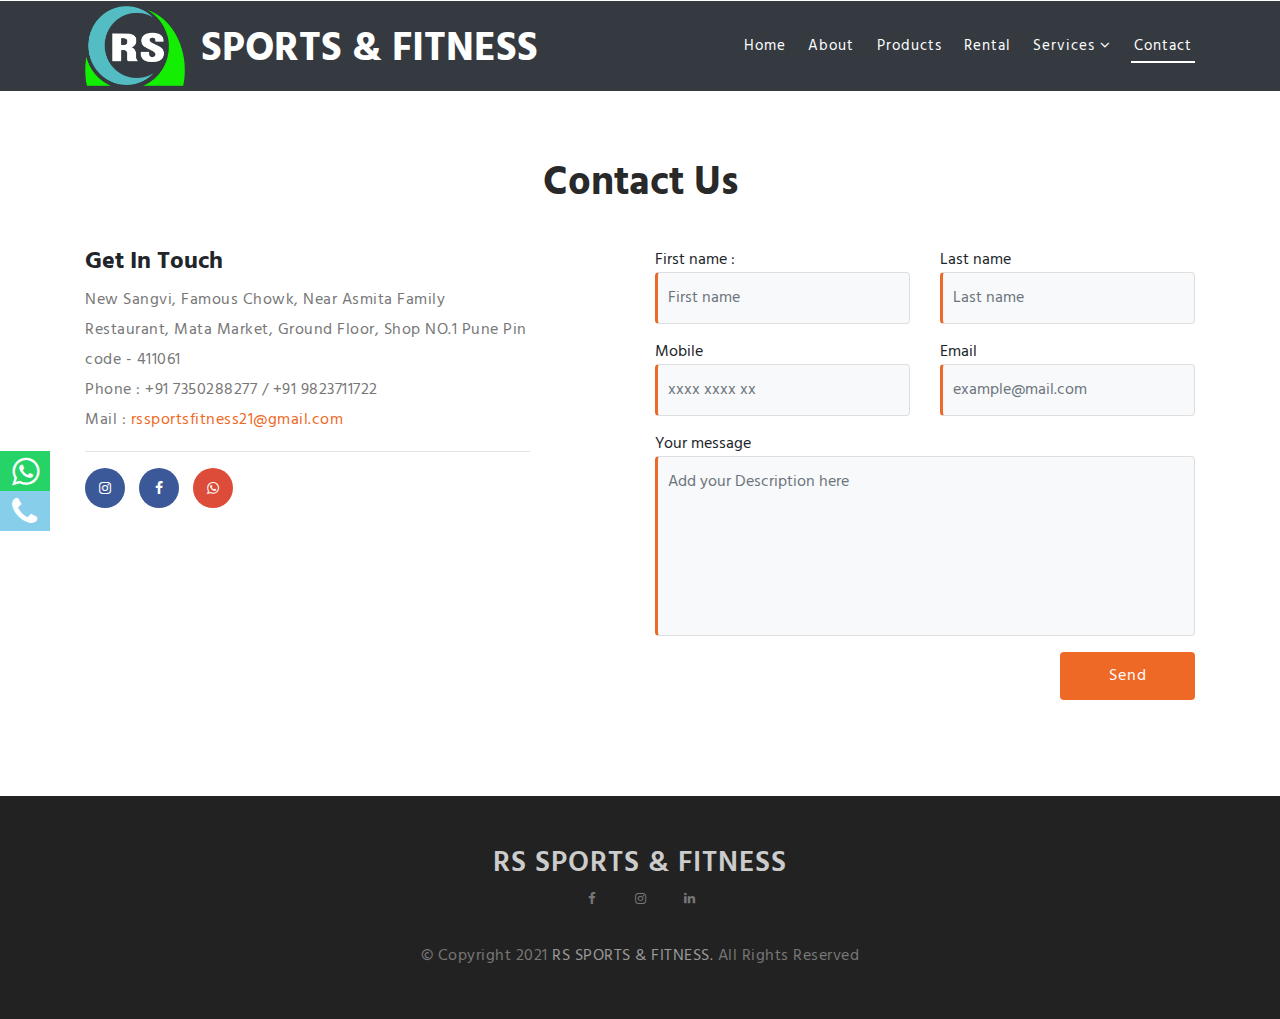
==== contact.html @ 5c7f617e "Updated File" ====
<!DOCTYPE html>
<html lang="en">
<head>
<title>RS SPORTS & FITNESS | Contact</title>	
	<!-- Meta tag Keywords -->
	<meta name="viewport" content="width=device-width, initial-scale=1">
	<meta charset="utf-8">
	<meta name="keywords" content="RS SPORTS & FITNESS" />
	<script>
		addEventListener("load", function () {
			setTimeout(hideURLbar, 0);
		}, false);
		
		function hideURLbar(){
			if (window.scrollY == 0) window.scrollTo(0,1);
		}
	</script>

	<!-- css files -->
	<link rel="stylesheet" href="css/bootstrap.css"> <!-- Bootstrap-Core-CSS -->
	<link rel="stylesheet" href="css/style.css" type="text/css" media="all" /> <!-- Style-CSS --> 
	<link rel="stylesheet" href="css/font-awesome.min.css" type="text/css" media="all" /> <!-- Style-CSS --> 
	<!-- //css files -->
	
	<!--web font-->
	<link href="//fonts.googleapis.com/css?family=Hind:300,400,500,600,700&amp;subset=devanagari,latin-ext" rel="stylesheet">
	<!--//web font-->

<style type="text/css">
	
@media only screen and (max-width: 600px) {

.header-top-image-text img{
	width: 50px !important;
	height: 100%;
}
.header-top-image-text h1{
	font-size: 18px;
	padding-top: 16px !important;
}
.header .container{
	display: flex;
}
.header .container .nav_w3dls .menu{
	left: 0;
	margin-top: 45px;
	position: absolute;
}

.carousel .carousel-inner{
	height: 35vh !important;
}
.home-page-caption{
	top: 25% !important;
}
.home-page-caption h1{
	font-size: 22px !important;
}
.service-card{
	margin-left: auto;
	margin-right: auto;
	width: 100% !important;
}
.contactus-column{
	padding-top: 12px;
}
.contactus-column .col p{
	line-height: 20px;
}


}

</style>

</head>

<body>

<!-- header -->
<header>
	<div class="header bg-dark fixed-top">
		<div class="container  d-lg-flex justify-content-between align-items-center">

			<div class="header-top-image-text" style="display: flex;">
				<img src="images\RS Logo.png" class="navbar-brand" style="width: 100px;">
				<h1 style="padding-top: 25px; color: white; font-weight: bold;"> SPORTS & FITNESS </h1>
			</div>

			<div class="nav_w3dls">
				<nav>
					<label for="drop" class="toggle mt-lg-0 mt-1"><span class="fa fa-bars" aria-hidden="true"></span></label>
					<input type="checkbox" id="drop" />
						<ul class="menu">
							<li class="mr-lg-3 mr-2"><a href="index.html">Home</a></li>
							<li class="mr-lg-3 mr-2"><a href="index.html#aboutus">About </a></li>
							<li class="mr-lg-3 mr-2"><a href="products.html">Products</a></li>
							<li class="mr-lg-3 mr-2"><a href="rental.html">Rental</a></li>
							<li class="mr-lg-3 mr-2 p-0">
								<label for="drop-2" class="toggle">Services <span class="fa fa-angle-down" aria-hidden="true"></span>
								</label>
								<a href="services.html">Services <span class="fa fa-angle-down" aria-hidden="true"></span></a>
								<input type="checkbox" id="drop-2"/>
								<ul class="inner-dropdown">
									<li><a href="services.html#repairservice">Repair and Service</a></li>
									<li><a href="services.html#amc">AMC</a></li>
									<li><a href="services.html#gymsetup">GYM Setup</a></li>
									<li><a href="training.html">Training</a></li>
								</ul>
							</li>
							<li class="active"><a href="contact.html">Contact</a></li>
						</ul>
				</nav>
			</div>

		</div>
	</div>
</header>
<!-- //header -->

<!-- contact -->
<div class="contact py-sm-5" id="contact" style="margin-top: 5%;">
	<div class="container py-xl-5 py-lg-3">
		<h3 class="heading mb-3 text-center">Contact Us</h3>
		<div class="row pt-lg-4">
			<div class="col-lg-6">
				<div class="row">
					<div class="col-lg-10 col-md-7">
						<div class="contact-top">
							<h4 class="about-left-agile font-weight-bold mb-2">Get In Touch </h4>
							<p>New Sangvi, Famous Chowk, Near Asmita Family Restaurant, Mata Market, Ground Floor, Shop NO.1 Pune Pin code - 411061</p>
							<p>Phone : +91 7350288277 / +91 9823711722</p>
							<p>Mail : <a href="mailto:rssportsfitness21@gmail.com" class="">rssportsfitness21@gmail.com</a></p>
						</div>
						<hr>
						<ul class="social mb-4">
							<li><a href="#"><span class="fa fa-instagram icon_facebook"></span></a></li>
							<li><a href="#"><span class="fa fa-facebook icon_facebook"></span></a></li>
							<li><a href="#"><span class="fa fa-whatsapp icon_google-plus"></span></a></li>
						</ul>
					</div>
				</div>
			</div>
			<div class="col-lg-6 mt-lg-0 mt-5">
				<!-- register form grid -->
				<div class="register-top1">
					<form action="#" method="post" class="register-wthree">
						<div class="form-group">
							<div class="row">
								<?php echo $alert; ?>	
								<div class="col-md-6">
									<label>
										First name :
									</label>
									<input class="form-control" type="text" placeholder="First name" id="fname" name="fname" value="" required="">
								</div>
								<div class="col-md-6 mt-md-0 mt-4">
									<label>
										Last name
									</label>
									<input class="form-control" type="text" placeholder="Last name" id="lname" name="lname" value="" required="">
								</div>
							</div>
						</div>
						<div class="form-group">
							<div class="row">
								<div class="col-md-6">
									<label>
										Mobile
									</label>
									<input class="form-control" type="text" placeholder="xxxx xxxx xx" id="mobile" name="mobile" value="" required="">
								</div>
								<div class="col-md-6 mt-md-0 mt-4">
									<label>
										Email
									</label>
									<input class="form-control" type="email" placeholder="example@mail.com" id="email" name="email" value="" required="">
								</div>
							</div>
						</div>
						<div class="form-group">
							<div class="row">
								<div class="col-md-12">
									<label>
										Your message
									</label>
									<textarea placeholder="Add your Description here" id="message" name="message" class="form-control"></textarea>
								</div>
							</div>
						</div>
						<div class="row mt-3">
							<div class="col-md-12">
								<button type="submit" name="contactform" class="btn btn-aasana-w3 btn-block w-25">Send</button>
							</div>
						</div>
					</form>
				</div>


			</div>
		</div>
	</div>
</div>
<!-- //contact-->

	
<!-- footer -->
<footer class="py-sm-5">
	<div class="container">
		<div class="footer-grids text-center">
			<h2 class="logo"><a href="index.html">RS SPORTS & FITNESS</a></h2>
		</div>
		<!-- to top -->
<!-- 		<div class="top-icon text-center mt-0">
			<a href="#home" class="move-top text-center"><span class="fa fa-angle-double-up" aria-hidden="true"></span> Go to top</a>
		</div> -->
		<!-- //to top -->
		<div class="middle mt-0">
			<ul class="social mb-4">
				<li><a href="#"><span class="fa fa-facebook icon_facebook"></span></a></li>
				<li><a href="#"><span class="fa fa-instagram icon_instagram"></span></a></li>
				<li><a href="#"><span class="fa fa-linkedin icon_linkedin"></span></a></li>
			</ul>
			<p>© Copyright 2021 <a href="index.html">RS SPORTS & FITNESS.</a> All Rights Reserved</p>
		</div>
	</div>
<div class="position-fixed" style="top: 50%;">
	<div>
		<ul>
			<li style="height: 40px; width: 50px; background: #26D367;">
				<span><!-- https://wa.me/0000000?text=Hello!%20 -->
					<a style=" font-size: 32px; padding-left: 12px; color: white;" href="https://api.whatsapp.com/send?phone=917350288277" target="_blank">
						<i class="fa fa-whatsapp" ></i>
					</a>
				</span>
			</li>
			<li style="height: 40px; width: 50px; background: skyblue;">
				<span>
					<a style=" font-size: 32px; padding-left: 12px; color: white;" href="tel:+917350288277">
						<i class="fa fa-phone" ></i>
					</a>
				</span>
			</li>
		</ul>
	</div>
</div>
</footer>
<!-- //footer -->

<script type="text/javascript">
	if (window.history.replaceState) {
		window.history.replaceState(null, null, window.location.href);
	}
</script>


</body>
</html>
---- css/style.css ----
body{
	padding-top: 0;
	margin:0;
	background:#fff;
	position:relative;
	font-family: 'Hind', sans-serif;
}
body a{
    transition:0.5s all;
	-webkit-transition:0.5s all;
	-moz-transition:0.5s all;
	-o-transition:0.5s all;
	-ms-transition:0.5s all;
}
a:hover{
	text-decoration:none;
}
input[type="button"],input[type="submit"],.contact-form input[type="submit"]{
	transition:0.5s all;
	-webkit-transition:0.5s all;
	-moz-transition:0.5s all;
	-o-transition:0.5s all;
	-ms-transition:0.5s all;
}
h1,h2,h3,h4,h5,h6{
	margin:0;	
}	
p{
	margin:0;
    color: #777;
    font-size: 16px;
    letter-spacing: .5px;
    line-height: 30px;
}
ul{
	margin:0;
	padding:0;
}
label{
	margin:0;
}
img{
	width:100%;
}
html {
  scroll-behavior: smooth;
}
/*-- header --*/
.header {
    background: rgba(255, 255, 255, 0.1);
    padding: 0 0px;
}
a.navbar-brand {
    font-size: .75em;
    color: #fff;
    padding: 5px;
    font-weight: 600;
    margin: 0;
    letter-spacing: 1px;
    text-shadow: 0 1px 2px rgba(0, 0, 0, 0.37);
    position: relative;
    object-fit: contain;
    object-position: center;
}

a.navbar-brand span.fa{
    color: #00bcd1;
}
/*-- //header --*/


/*-- banner --*/

.banner-text {
    padding-top: 20vw;
    text-align: center;
}
/*-- popup --*/

.overlay {
  position: fixed;
  top: 0px;
  bottom: 0;
  left: 0;
  right: 0;
  background: rgba(0, 0, 0, 0.7);
  transition: opacity 0ms;
  visibility: hidden;
  opacity: 0;
}

.overlay:target {
	visibility: visible;
	opacity: 1;
    z-index: 9;
}

.popup {
    background: #fff;
    border-radius: 5px;
    max-width: 500px;
    position: relative;
    margin: 8em auto;
	padding: 3em 1em;
}
.popup p{
	font-size: 15px;
	color: #666;
	letter-spacing: .5px;
	line-height: 30px;
}
.popup .close {
    position: absolute;
    top: 25px;
    right: 25px;
    transition: all 200ms;
    font-size: 30px;
    font-weight: bold;
    text-decoration: none;
    color: #000;
}
.popup h2 {
	margin-top: 0;
	color: #fff;

}
.popup .close {
    position: absolute;
    top: 5px;
    right: 15px;
    transition: all 200ms;
    font-size: 30px;
    font-weight: bold;
    text-decoration: none;
    color: #000;
}
.popup .close:hover {
	color: #00bcd1;
}

/*-- //popup --*/

/*-- text Slider --*/


p.sub-para {
    font-size: 18px;
    color: #fff;
    letter-spacing: 2px;
    font-weight: 300;
}

.slider-top span {
    font-weight: 600;
}

.home h3 {
    font-size: 2em;
    color: #ffffff;
    letter-spacing: 2px;
    font-weight: 400;
    line-height: 1.15em;
}

.slider-info p {
    color: #fff;
    font-size: 16px;
    width: 70%;
    margin: auto;
    line-height: 30px;
    letter-spacing: 1px;
    margin-top: 1em;
}

.slider-info a.btn,.slider-info a.btn.btn1:hover {
    color: #fff;
    font-size: 15px;
    background: #00bbd1;
    border: 2px solid #00bbd1;
    padding: 11px 35px;
    letter-spacing: 2px;
    border-radius: 5px;
    -webkit-border-radius: 5px;
    -moz-border-radius: 5px;
    -ms-border-radius: 5px;
    -o-border-radius: 5px;
}
.slider-info a.btn.btn1,.slider-info a.btn:hover {
    border: 2px solid #fff;
    color: #fff;
    background: none;
    font-size: 15px;
    padding: 11px 35px;
    letter-spacing: 2px;
    border-radius: 5px;
    -webkit-border-radius: 5px;
    -moz-border-radius: 5px;
    -ms-border-radius: 5px;
    -o-border-radius: 5px;
}

/* //text slider */

.bs-slider-overlay {
    width: 100%;
    height: 100%; 
	background: rgba(0, 0, 0, 0.3);
    background-size: 2px;
    -webkit-background-size: 2px;
    -moz-background-size: 2px;
    -o-background-size: 2px;
    -ms-background-size: 2px;
}
.bs-slider-overlay1 {
    width: 100%;
    height: 100%; 
	background: rgba(0, 0, 0, 0.5);
    background-size: 2px;
    -webkit-background-size: 2px;
    -moz-background-size: 2px;
    -o-background-size: 2px;
    -ms-background-size: 2px;
}
h4.agile-title,h1.agile-title,h2.agile-title {
    letter-spacing: 1px;
    line-height: 1.2em;
    text-shadow: 0 1px 2px rgba(0, 0, 0, 0.37);
    font-size: 3.7em;
    font-weight: 700;
	color: #fff;
}

/*-- //banner --*/


/*-- banner --*/

.csslider>ul>li,.bs-slider-overlay,.csslider>ul>li,.bs-slider-overlay1 {
    min-height: 780px;
}

.csslider>ul>li:first-child {
    background: url(../images/banner002.jpg) no-repeat center;
    background-size: cover;
}

.csslider>ul>li:nth-child(2) {
    background: url(../images/banner002.jpg) no-repeat center;
    background-size: cover;
}

.csslider>ul>li:nth-child(3) {
    background: url(../images/banner002.jpg) no-repeat center;
    background-size: cover;
}
.csslider>ul>li:last-child {
    background: url(../images/banner002.jpg) no-repeat center;
    background-size: cover;
}

.csslider {
    position: relative;
}

.csslider>input {
    display: none;
}

.csslider>input:nth-of-type(3):checked~ul li:first-of-type {
    margin-left: -200%;
}

.csslider>input:nth-of-type(4):checked~ul li:first-of-type {
    margin-left: -300%;
}

.csslider>input:nth-of-type(2):checked~ul li:first-of-type {
    margin-left: -100%;
}

.csslider>input:nth-of-type(1):checked~ul li:first-of-type {
    margin-left: 0%;
}

.csslider>ul {
    position: relative;
    font-size: 0;
    line-height: 0;
    margin: 0 auto;
    padding: 0;
    overflow: hidden;
    white-space: nowrap;
    -moz-box-sizing: border-box;
    -webkit-box-sizing: border-box;
    box-sizing: border-box;
}

.csslider>ul>li {
    position: relative;
    display: inline-block;
    width: 100%;
    height: 100%;
    overflow: visible;
    font-size: 15px;
    font-size: initial;
    line-height: normal;
    -moz-transition: all 0.5s cubic-bezier(0.4, 1.3, 0.65, 1);
    -o-transition: all 0.5s ease-out;
    -webkit-transition: all 0.5s cubic-bezier(0.4, 1.3, 0.65, 1);
    transition: all 0.5s cubic-bezier(0.4, 1.3, 0.65, 1);
    vertical-align: top;
    -moz-box-sizing: border-box;
    -webkit-box-sizing: border-box;
    box-sizing: border-box;
    white-space: normal;
}

.csslider>.navigation {
    position: absolute;
    bottom: 30px;
    left: 50%;
    z-index: 10;
    margin-bottom: -10px;
    font-size: 0;
    line-height: 0;
    text-align: center;
    -webkit-touch-callout: none;
    -webkit-user-select: none;
    -khtml-user-select: none;
    -moz-user-select: none;
    -ms-user-select: none;
    user-select: none;
}

.csslider>.navigation>div {
    margin-left: -100%;
}

.csslider>.navigation label {
    position: relative;
    display: inline-block;
    cursor: pointer;
    border-radius: 50%;
    margin: 0 4px;
    padding: 2px;
    background: #fff;
    border: 3px solid #fff;
}

.csslider>.navigation label:hover:after {
    opacity: 1;
}

.csslider>.navigation label:after {
    content: '';
    position: absolute;
    left: 50%;
    top: 50%;
    margin-left: -7px;
    margin-top: -7px;
    background: transparent;
    border-radius: 50%;
    padding: 3px;
    opacity: 0;
    border: 4px solid #fff;
}

.csslider.inside .navigation {
    bottom: 10px;
    margin-bottom: 10px;
}

.csslider.inside .navigation label {
    border: 1px solid #7e7e7e;
}

.csslider>input:nth-of-type(1):checked~.navigation label:nth-of-type(1):after,
.csslider>input:nth-of-type(2):checked~.navigation label:nth-of-type(2):after,
.csslider>input:nth-of-type(3):checked~.navigation label:nth-of-type(3):after,
.csslider>input:nth-of-type(4):checked~.navigation label:nth-of-type(4):after {
    opacity: 1;
}

.csslider.infinity>input:first-of-type:checked~.arrows label.goto-last,
.csslider>input:nth-of-type(1):checked~.arrows>label:nth-of-type(0),
.csslider>input:nth-of-type(2):checked~.arrows>label:nth-of-type(1),
.csslider>input:nth-of-type(3):checked~.arrows>label:nth-of-type(2)
.csslider>input:nth-of-type(4):checked~.arrows>label:nth-of-type(3) {
    display: block;
    left: 0;
    right: auto;
    -moz-transform: rotate(45deg);
    -ms-transform: rotate(45deg);
    -o-transform: rotate(45deg);
    -webkit-transform: rotate(45deg);
    transform: rotate(45deg);
}

.csslider.infinity>input:last-of-type:checked~.arrows label.goto-first,
.csslider>input:nth-of-type(1):checked~.arrows>label:nth-of-type(2),
.csslider>input:nth-of-type(2):checked~.arrows>label:nth-of-type(3),
.csslider>input:nth-of-type(3):checked~.arrows>label:nth-of-type(4) {
    display: block;
    right: 0;
    left: auto;
    -moz-transform: rotate(225deg);
    -ms-transform: rotate(225deg);
    -o-transform: rotate(225deg);
    -webkit-transform: rotate(225deg);
    transform: rotate(225deg);
}

/*#region MODULES */


#slider1 {
    width: 100%;
}

@media screen and (max-width: 800px) {
    .csslider>.navigation {
        bottom: 75px;
    }
}
@media screen and (max-width: 768px) {
    .csslider>ul>li {
        min-height: 486px;
    }
}
@media screen and (max-width:736px) {

    .csslider>.navigation {
        bottom: 40px;
    }
}

@media screen and (max-width: 640px) {
    .csslider>ul>li {
        min-height: 420px;
    }
}
@media screen and (max-width: 600px) {
    .csslider>ul>li {
        min-height: 385px;
    }
}
@media screen and (max-width: 480px) {
    .csslider>ul>li {
        min-height: 330px;
    }
}
@media screen and (max-width: 384px) {
    .csslider>ul>li {
        min-height: 280px;
    }
}
/* //banner */

/* header */
/* CSS Document */
header {
    position: absolute;
    z-index: 9;
    width: 100%;
    padding: 1rem 0;
}

.toggle,
[id^=drop] {
	display: none;
}

/* Giving a background-color to the nav container. */
nav { 
	margin:0;
	padding: 0;
}


/* Since we'll have the "ul li" "float:left"
 * we need to add a clear after the container. */

nav:after {
	content:"";
	display:table;
	clear:both;
}

/* Removing padding, margin and "list-style" from the "ul",
 * and adding "position:reltive" */
nav ul {
	float: right;
	padding:0;
	margin:0;
	list-style: none;
	position: relative;
	}
	
/* Positioning the navigation items inline */
nav ul li {
	margin: 0px;
	display:inline-block;
	float: left;
	}

/* Styling the links */
nav a {
    font-weight: 400;	
    text-transform: capitalize;
    color: #fff;
    letter-spacing: 1px;
    font-size: 15px;
    border-bottom: 2px solid transparent;
    position: relative;
    padding: 0.2rem;
}


nav ul li ul li:hover { background: #f8f9fa; }

/* Background color change on Hover */
nav a:hover { 
    color: #fff;
    background: transparent;
    border-bottom: 2px solid #fff;
}
.menu li.active  a{ 
    color: #fff;
    background: transparent;
    border-bottom: 2px solid #fff;
}

/* Hide Dropdowns by Default
 * and giving it a position of absolute */
nav ul ul {
	display: none;
	position: absolute; 
	/* has to be the same number as the "line-height" of "nav a" */
	top: 25px; 
    background: #fff;
    padding: 10px;
}
ul.inner-dropdown a:hover {
	color: #333;
}
/* Display Dropdowns on Hover */
nav ul li:hover > ul {
	display:inherit;
}
	
/* Fisrt Tier Dropdown */
nav ul ul li {
	width:160px;
	float:none;
	display:list-item;
	position: relative;
}
nav ul ul li a {
    color: #333;
    padding: 5px 10px;
    display: block;
}

/* Second, Third and more Tiers	
 * We move the 2nd and 3rd etc tier dropdowns to the left
 * by the amount of the width of the first tier.
*/
nav ul ul ul li {
	position: relative;
	top:-60px;
	/* has to be the same number as the "width" of "nav ul ul li" */ 
	left:170px; 
}

	
/* Change ' +' in order to change the Dropdown symbol */
li > a:only-child:after { content: ''; }


/* Media Queries
--------------------------------------------- */

@media all and (max-width : 991px) {

	#logo {
		display: block;
		padding: 0;
		width: 100%;
		text-align: center;
		float: none;
	}

	nav {
		margin: 0;
	}
	.header-agile{
		float: left;
	}
	nav ul {
		width: 100%;
	}
	/* Hide the navigation menu by default */
	/* Also hide the  */
	.toggle + a,
	.menu {
		display: none;
	}

	/* Stylinf the toggle lable */
	.toggle {
		display: block;
		padding: 4px 18px;
		font-size: 20px;
		text-decoration:none;
		border:none;
		float: right;
		background-color: #00bbd1;
		color: #fff;
	}
	.menu .toggle {
		float: none;
		text-align: center;
		margin: auto;
		width: 25%;
		padding: 5px;
		font-weight: normal;
		font-size: 15px;
		letter-spacing: 1px;
	}

	.toggle:hover {
		color:#333;
		background-color: #fff;
	}

	/* Display Dropdown when clicked on Parent Lable */
	[id^=drop]:checked + ul {
		display: block;
		background: #fff;
		padding: 15px 0;
		text-align: center;
	}

	/* Change menu item's width to 100% */
	nav ul li {
		display: block;
		width: 100%;
		padding: 5px 0;
	}

	nav ul ul .toggle,
	nav ul ul a {
		padding: 0 40px;
	}

	nav ul ul ul a {
		padding: 0 80px;
	}

	nav a:hover,
 	nav ul ul ul a {
		background-color: transparent;
	}
  
	nav ul li ul li .toggle,
	nav ul ul a,
  nav ul ul ul a{
		padding:14px 20px;	
		color:#FFF;
		font-size:17px; 
	}
  
	/* Hide Dropdowns by Default */
	nav ul ul {
		float: none;
		position:static;
		color: #ffffff;
		/* has to be the same number as the "line-height" of "nav a" */
	}
		
	/* Hide menus on hover */
	nav ul ul li:hover > ul,
	nav ul li:hover > ul {
		display: none;
	}
		
	/* Fisrt Tier Dropdown */
	nav ul ul li {
		display: block;
		width: 100%;
		padding: 0;
	}

	nav ul ul ul li {
		position: static;
		/* has to be the same number as the "width" of "nav ul ul li" */ 

	}
	nav a {
		color: #333;
	}
	nav a:hover {
		color: #333;
	}
	.menu li.active a {
		color: #333;
	}
	nav ul ul li a {
		display: inline-block;
		font-size: 15px;
	}
	ul.inner-dropdown {
		padding-bottom: 0 !important;
		padding-top: 8px !important;
	}
}

@media all and (max-width : 330px) {

	nav ul li {
		display:block;
		width: 94%;
	}

}
/*-- // header --*/


/* -- tabs --*/
.middile-inner-con h4 {
    font-size: 30px;
    text-transform: capitalize;
    font-weight: 600;
    color: #333;
    line-height: 38px;
}
.middile-inner-con h5 {
    font-size: 24px;
    text-transform: capitalize;
    font-weight: 100;
    color: #333;
}
.tab-main section {
    display: none;
    padding: 2em 0 0;
    border-top: 1px solid #abc;
}

.tab-main input {
    display: none;
}

.tab-main label {
    display: inline-block;
    margin: 0 0 -1px;
    padding: 10px 0px 5px;
    width: 32.8%;
    font-weight: 600;
    text-align: center;
    color: #1e272e;
    border: 1px solid transparent;
}

.tab-main span {
    margin-right: 0.5em;
}

.tab-main label:before {
    font-family: fontawesome;
    font-weight: normal;
    margin-right: 10px;
    opacity: 0;
}

.tab-main label:hover {
    cursor: pointer;
}

.tab-main input:checked + label {
    color: #ef6926;
    border: 3px solid #ef6926;
    border-bottom: 1px solid #fff;
}

.tab-main #tab1:checked ~ #content1,
.tab-main #tab2:checked ~ #content2,
.tab-main #tab3:checked ~ #content3,
.tab-main #tab4:checked ~ #content4,
.tab-main #tab5:checked ~ #content5,
.tab-main #tab6:checked ~ #content6{
    display: block;
}

@media screen and (max-width: 800px) {
    .tab-main label:before {
        margin: 0;
        font-size: 18px;
    }
}

@media screen and (max-width: 500px) {
    .tab-main label {
        padding: 15px;
    }
}

/* -- //tabs --*/


/* -- services --*/
h3.heading {
    font-size: 40px;
    font-weight: 700;
    letter-spacing: 0px;
    color: #292929;
    text-transform: capitalize;
}
.serv-grid-left h4 {
    text-transform: uppercase;
    font-size: 17px;
    letter-spacing: 2px;
    color: #555;
    font-weight: 600;
}
.process-grids h4 {
    font-size: 25px;
    text-transform: capitalize;
    color: #333;
    line-height: 38px;
    letter-spacing: 0px;
}
.services-icon span.fa {
    font-size: 30px;
	margin-top: 5px;
}
.icon-clr1{
	color: #1cc7d0;
}
.icon-clr2{
	color: #a626aa;
}
.icon-clr3{
	color: #ff6c5f;
}
.icon-clr4{
	color: #3369e7;
}
/* -- //services --*/

/*-- how we work --*/
.how-grid h3 {
    font-size: 23px;
    font-weight: 600;
    text-transform: capitalize;
    letter-spacing: .5px;
    line-height: 32px;
}
.inner-grid {
    background: #fff;
    box-shadow: 7px 7px 10px 0 rgba(76, 110, 245, .1);
    box-shadow: 7px 7px 10px 0 rgba(0, 0, 0, 0.4);
    padding: 0 4em;
}
.how-icon span.fa,.how-icon1 span.fa,.how-icon2 span.fa {
    font-size: 40px;
}

.how-icon span.fa {
    color: #30c39e;
}
.how-icon1 span.fa {
    color: #f85a40;
}
.how-icon2 span.fa {
    color: #0389ff;
}
/*-- how we work --*/

/*-- stats --*/

.heading p {
    width: 70%;
    margin: auto;
}
.stats h4 {
    color: #ef6926;
    font-size: 3em;
    font-weight: 800;
}
.stats .bg-white {
    box-shadow: 7px 7px 10px 0 rgba(76, 110, 245, .1);
}
.stats h5 {
    font-size: 23px;
    font-weight: 600;
    text-transform: capitalize;
    letter-spacing: .5px;
    line-height: 32px;
}
/*-- //stats --*/

/*-- subscribe --*/
.subscribe{
	background: url(../images/banner002.jpg) no-repeat center;
	background-size: cover;
	background-attachment: fixed;
}
.subscribe-overlay {
    width: 100%;
    height: 100%; 
	background: rgba(0, 0, 0, 0.3);
    background-size: 2px;
    -webkit-background-size: 2px;
    -moz-background-size: 2px;
    -o-background-size: 2px;
    -ms-background-size: 2px;
}
.subscribe h3{
	color: #eee;
}
.subscribe-grids h5 {
    font-size: 20px;
    text-transform: capitalize;
    letter-spacing: .5px;
    line-height: 32px;
    color: #fff;
}
.subscribe input[type="text"],.subscribe input[type="email"] {
    outline: none;
    width: 49.5%;
	float: left;
	margin-right: 1%;
    padding: 15px 20px;
    color: #333;
    font-size: 16px;
    border: none;
    border: none;
    letter-spacing: 1px;
    background: #fff;
    border-radius: 0px;
    -webkit-border-radius: 0px;
    box-sizing: border-box;
}
.subscribe button.btn {
    border: none;
    padding: 13px;
    width: 100%;
    font-size: 15px;
    outline: none;
    text-transform: capitalize;
    font-weight: 600;
    letter-spacing: 1px;
    background: #ef6926;
    color: #fff;
    border-radius: 0px;
    -webkit-border-radius: 0px;
    box-sizing: border-box;
    cursor: pointer;
}
.subscribe p {
    color: #ddd;
}

/*-- //subscribe --*/

/*-- news --*/
.blog-grids a {
    font-size: 25px;
    color: #333;
    font-weight: 500;
    text-transform: capitalize;
}
.blog-grids a.post {
    color: #ef6926;
    font-size: 15px;
    margin-top: 10px;
    display: block;
    letter-spacing: 1px;
    text-transform: lowercase;
}
a.more {
    background: #ef6926;
    color: #fff;
    padding: 12px 25px;
    font-size: 15px;
    letter-spacing: 1px;
    display: inline-block;
}
/*-- //news --*/

/*-- testimonials --*/
.testimonials{
	background: #f8f9fa;
}
.bg-clr{
    background: #fff;
    padding: 40px 30px;
	box-shadow: 7px 7px 10px 0 rgba(76, 110, 245, .1);
}
.testimonials span.fa{
	color: #ef6926;
}
.testimonials h4 {
    font-size: 22px;
    font-weight: 600;
    letter-spacing: 2px;
}

/*-- //testimonials --*/

/*-- footer --*/
footer{
    background: #222;
}
h2.logo a {
    font-size: .9em;
    color: #ccc;
    padding: 0;
    margin: 0;
    text-transform: capitalize;
    letter-spacing: 1px;
    position: relative;
    font-weight: 600;
}
h2.logo a span.fa {
    color: #00bcd1;
}
.left{
	text-align: left;
}
.middle{
	text-align: center;
}
.right{
	text-align: right;
}
footer p a{
	color: #999;
}
footer p a:hover{
	color: #eee;
}
a.move-top span.fa {
    color: #777;
	font-size: 30px;
}
a.move-top {
    color: #777;
}
.middle ul.social li {
    margin: 0 5px;
    display: inline-block;
}
.middle ul.social li a {
    font-size: 13px;
    color: #777;
    width: 35px;
    height: 35px;
    display: block;
    text-align: center;
    line-height: 35px;
    border-radius: 50%;
    -webkit-border-radius: 50%;
    -moz-border-radius: 50%;
    -ms-border-radius: 50%;
    -o-border-radius: 50%;
}
.middle ul.social li a:hover {
    background: #333;
    color: #fff;
}
/*-- //footer --*/

/*-- inner page banner --*/
.banner_inner {
    margin-top: 4%;
    background: url(../images/banner/image10.jpg) no-repeat center;
    background-size: cover;
    background-position: center;
    min-height: 18vw;
}
li.breadcrumb-item a {
    color: #ef6926;
}
/*-- //inner page banner --*/


/*-- team --*/

.agileits-team-grid {
    width: 20%;
}

.agileits-team-grids {
    margin: 3em 0;
}
.team-info{
    position: relative;
    overflow: hidden;	
}
.team-caption h4{
    color: #eee;
    font-size: 1.4em;
    font-weight: 600;
    margin: .5em 0 0em 0;
}
.team-caption p{
    color: #999;
    font-size: .9em;
    margin: 0;
    letter-spacing: 1px;
}
.team-caption ul{
    padding: 0;
    margin: .5em 0;
}
.team-caption ul li{
    display: inline-block;
	width: 20px;
}
.team-caption ul li a span.fa.fa-facebook{
    font-size: 12px;
    background: none;
    color: #888;
    transition: 0.5s all;
    -webkit-transition: 0.5s all;
    -moz-transition: 0.5s all;
    -o-transition: 0.5s all;
    -ms-transition: 0.5s all;
}
.team-caption ul li a span.fa.fa-facebook:hover {
    color: #3b5998;
}
.team-caption ul li a span.fa.fa-linkedin{
    font-size: 12px;
    background: none;
    color: #888;
    transition: 0.5s all;
    -webkit-transition: 0.5s all;
    -moz-transition: 0.5s all;
    -o-transition: 0.5s all;
    -ms-transition: 0.5s all;
}
.team-caption ul li a span.fa.fa-linkedin:hover {
    color: #0077b5;
}
.team-caption ul li a span.fa.fa-twitter{
    font-size: 12px;
    background: none;
    color: #888;
    transition: 0.5s all;
    -webkit-transition: 0.5s all;
    -moz-transition: 0.5s all;
    -o-transition: 0.5s all;
    -ms-transition: 0.5s all;
}
.team-caption ul li a span.fa.fa-twitter:hover{
	color: #55acee;
}
.team-caption ul li a span.fa.fa-rss{
    font-size: 12px;
    background: none;
    color: #888;
    transition: 0.5s all;
    -webkit-transition: 0.5s all;
    -moz-transition: 0.5s all;
    -o-transition: 0.5s all;
    -ms-transition: 0.5s all;
}
.team-caption ul li a span.fa.fa-rss:hover{
	color: #f26522;
}
.team-caption {
    background: #222;
    padding: 1em;
    position: absolute;
    left: 0px;
    bottom: -105%;
    text-align: center;
    width: 100%;
    -webkit-transition: .5s all;
    transition: .5s all;
    -moz-transition: .5s all;
}
.team-info:hover .team-caption{
    bottom: 0%;
}
.team-info:hover .team-caption {
    bottom: 0%;
}
h4.text {
    font-size: 22px;
    color: #333;
}
.team{
	background: #f8f9fa;
}
/*-- //team --*/

/*-- what grids --*/
.what-grids h6 {
    font-size: 18px;
    text-transform: capitalize;
    color: #333;
    line-height: 30px;
    letter-spacing: 0px;
}
.what-grids a {
    background: #ef6926;
    color: #fff;
    padding: 12px 25px;
    font-size: 15px;
    letter-spacing: 1px;
    display: inline-block;
    margin-top: 1em;
}
/*-- //what grids --*/

/* contact */
.bunt-w3-link {
    padding: 11px 28px;
    color: #fff;
    font-weight: 600;
    letter-spacing: 1px;
    font-size: 16px;
    background: #feca57;
    border: none;
}
.contact-top p a {
    color: #ef6926;
}
form.register-wthree .form-control {
    background: #eee;
    font-size: 1em;
}

textarea {
    height: 180px;
    resize: none;
}

form.register-wthree .form-control {
    background: #f8f9fa;
    padding: 13px 10px;
    border: 1px solid #dedede;
    border-left: 3px solid #ef6926;
}

button.btn-aasana-w3 {
    background: #ef6926;
    color: #ffffff;
    padding: 11px;
    letter-spacing: 1px;
    float: right;
}

.w3l-map iframe {
    width: 100%;
    min-height: 400px;
    border: none;
    display: block;
}
.contact ul.social li {
    display: inline-block;
    margin-right: 10px;
}
.contact span.fa.icon_facebook {
    width: 40px;
    height: 40px;
    background: #3b5998;
    line-height: 40px;
    text-align: center;
    color: #fff;
    border-radius: 50%;
    font-size: 14px;
}
.contact span.fa.icon_twitter {
    width: 40px;
    height: 40px;
    background: #1da1f2;
    line-height: 40px;
    text-align: center;
    color: #fff;
    border-radius: 50%;
    font-size: 14px;
}
.contact span.fa.icon_google-plus {
    width: 40px;
    height: 40px;
    background: #dd4b39;
    line-height: 40px;
    text-align: center;
    color: #fff;
    border-radius: 50%;
    font-size: 14px;
}
.contact-img img {
    border-radius: 10%;
}
/* //contact */

/*-- Responsive Design --*/
@media(max-width:1440px) {
	
}
@media(max-width:1366px) {
	
}
@media(max-width:1280px) {
	.csslider>ul>li, .bs-slider-overlay, .csslider>ul>li, .bs-slider-overlay1 {
		min-height: 700px;
	}
}
@media(max-width:1080px) {
	.tab-main label {
		width: 31.8%;
	}
	h3.heading {
		font-size: 34px;
	}
	.stats h5 {
		font-size: 20px;
	}
	.csslider>ul>li, .bs-slider-overlay, .csslider>ul>li, .bs-slider-overlay1 {
		min-height: 680px;
	}
}
@media(max-width:1024px) {
	
	.csslider>ul>li, .bs-slider-overlay, .csslider>ul>li, .bs-slider-overlay1 {
		min-height: 630px;
	}
	.stats h5 {
		font-size: 19px;
	}
	h4.agile-title, h1.agile-title, h2.agile-title {
		font-size: 3.2em;
	}
	.stats h4 {
		font-size: 2.5em;
	}
}
@media(max-width:991px) {
	.slider-info p {
		width: 90%;
	}
	.inner-grid {
		padding: 0 1em;
	}
	.how-grid h3 {
		font-size: 21px;
	}
	.heading p {
		width: 100%;
	}
	.agileits-team-grid {
		width: 33.33%;
	}
	.w3l-map iframe {
		min-height: 350px;
	}
}
@media(max-width:800px) {
	.banner-text {
		padding-top: 24vw;
	}
}
@media(max-width:768px) {
	.csslider>ul>li, .bs-slider-overlay, .csslider>ul>li, .bs-slider-overlay1 {
		min-height: 580px;
	}
	.middile-inner-con h4 {
		font-size: 25px;
	}
	h4.agile-title, h1.agile-title, h2.agile-title {
		font-size: 2.8em;
	}
	.banner_inner {
		min-height: 23vw;
	}
	.w3l-map iframe {
		min-height: 300px;
	}
}
@media(max-width:736px) {
	.slider-info p {
		width: 100%;
	}
	.process-grids h4 {
		font-size: 22px;
	}
	.inner-grid {
		padding: 0 4em;
	}
	.stats h4 {
		font-size: 2.2em;
	}
	h3.heading {
		font-size: 31px;
	}
	a.navbar-brand {
		font-size: .7em;
		letter-spacing: 0px;
	}
	.testimonials h4 {
		font-size: 20px;
		letter-spacing: 1px;
	}
}
@media(max-width:667px) {
	.banner-text {
		padding-top: 28vw;
	}
	h4.agile-title, h1.agile-title, h2.agile-title {
		font-size: 2.5em;
	}
}
@media(max-width:640px) {
	
}
@media(max-width:600px) {
	.csslider>ul>li, .bs-slider-overlay, .csslider>ul>li, .bs-slider-overlay1 {
		min-height: 540px;
	}
	.blog-grids a {
		font-size: 22px;
	}
	.blog-grids a.post {
		font-size: 14px;
	}
	.team-caption h4 {
		font-size: 1.2em;
	}
	h4.text {
		font-size: 20px;
	}
}
@media(max-width:568px) {
	.header {
		padding: 0 5px;
	}
	h5.card-title a {
		font-size: 19px;
	}
}
@media(max-width:480px) {
	h4.agile-title, h1.agile-title, h2.agile-title {
		font-size: 2.2em;
	}
	.banner-text {
		padding-top: 32vw;
	}
	.menu .toggle {
		width: 30%;
	}
	.middile-inner-con h4 {
		font-size: 23px;
		line-height: 32px;
	}
	h2.logo a {
		font-size: .8em;
	}
}
@media(max-width:414px) {
	h4.agile-title, h1.agile-title, h2.agile-title {
		font-size: 2em;
	}
	.csslider>ul>li, .bs-slider-overlay, .csslider>ul>li, .bs-slider-overlay1 {
		min-height: 500px;
	}
	.menu .toggle {
		width: 40%;
	}
	.tab-main label {
		padding: 10px;
	}
	.middile-inner-con h5 {
		font-size: 19px;
	}
	.inner-grid {
		padding: 0 1em;
	}
	.banner_inner {
		min-height: 30vw;
	}
	.agileits-team-grid {
		width: 50%;
	}	
	.margin-team{
		margin-top: 3em;
	}
	textarea {
		height: 120px;
	}
	h4.about-left-agile {
		font-size: 20px;
	}
}
@media(max-width:384px) {
	h4.agile-title, h1.agile-title, h2.agile-title {
		font-size: 1.8em;
	}
	.slider-info p {
		font-size: 15px;
	}
	.tab-main label {
		padding: 10px 5px;
    font-size: 14px;
	}
	p{
		font-size: 15px;
	}
	h3.heading {
		font-size: 26px;
	}
	.serv-grid-left h4 {
		font-size: 15px;
		letter-spacing: 2px;
	}
	.process-grids h4 {
		font-size: 20px;
	}
	.how-grid h3 {
		font-size: 19px;
	}
	.subscribe-grids h5 {
		font-size: 17px;
	}
	.subscribe input[type="text"], .subscribe input[type="email"] {
		padding: 13px 15px;
		font-size: 15px;
	}
	.stats h4 {
		font-size: 2em;
	}
}
@media(max-width:375px) {
	
}
/*-- //Responsive Design --*/
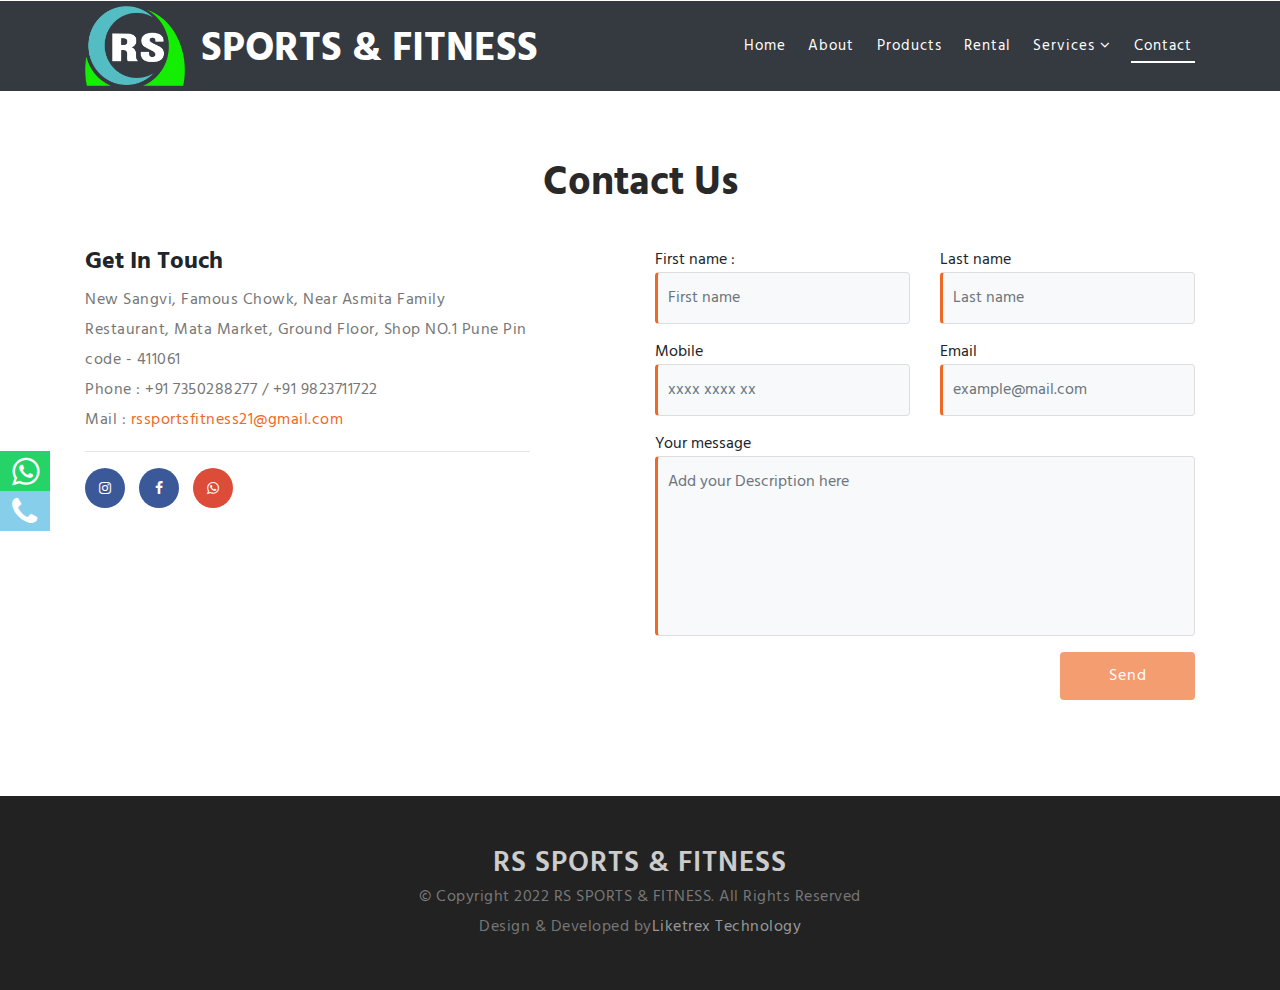
==== commit a26951f9: "buttons disabled" ====
--- a/contact.html
+++ b/contact.html
@@ -190,7 +190,7 @@
 						</div>
 						<div class="row mt-3">
 							<div class="col-md-12">
-								<button type="submit" name="contactform" class="btn btn-aasana-w3 btn-block w-25">Send</button>
+								<button disabled type="submit" name="contactform" class="btn btn-aasana-w3 btn-block w-25">Send</button>
 							</div>
 						</div>
 					</form>
@@ -216,12 +216,8 @@
 		</div> -->
 		<!-- //to top -->
 		<div class="middle mt-0">
-			<ul class="social mb-4">
-				<li><a href="#"><span class="fa fa-facebook icon_facebook"></span></a></li>
-				<li><a href="#"><span class="fa fa-instagram icon_instagram"></span></a></li>
-				<li><a href="#"><span class="fa fa-linkedin icon_linkedin"></span></a></li>
-			</ul>
-			<p>© Copyright 2021 <a href="index.html">RS SPORTS & FITNESS.</a> All Rights Reserved</p>
+			<p>© Copyright 2022 RS SPORTS & FITNESS. All Rights Reserved</p>
+			<p>Design & Developed by<a href="liketrex.com" target="_blank">Liketrex Technology</a></p>
 		</div>
 	</div>
 <div class="position-fixed" style="top: 50%;">
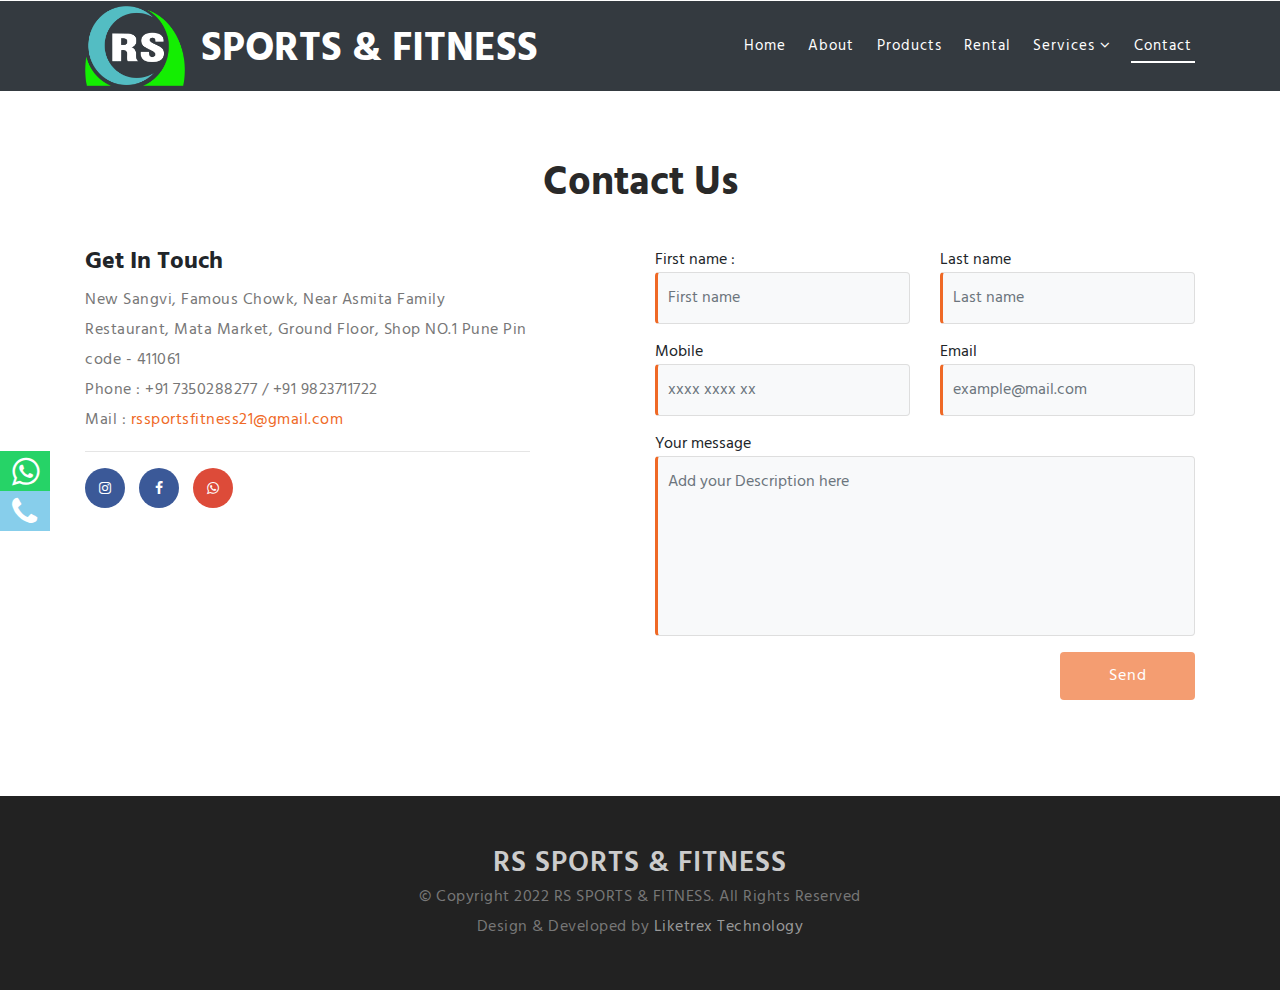
==== commit 18446769: "copyright added" ====
--- a/contact.html
+++ b/contact.html
@@ -217,7 +217,7 @@
 		<!-- //to top -->
 		<div class="middle mt-0">
 			<p>© Copyright 2022 RS SPORTS & FITNESS. All Rights Reserved</p>
-			<p>Design & Developed by<a href="liketrex.com" target="_blank">Liketrex Technology</a></p>
+			<p>Design & Developed by<a href="www.liketrex.com" target="_blank"> Liketrex Technology </a></p>
 		</div>
 	</div>
 <div class="position-fixed" style="top: 50%;">
